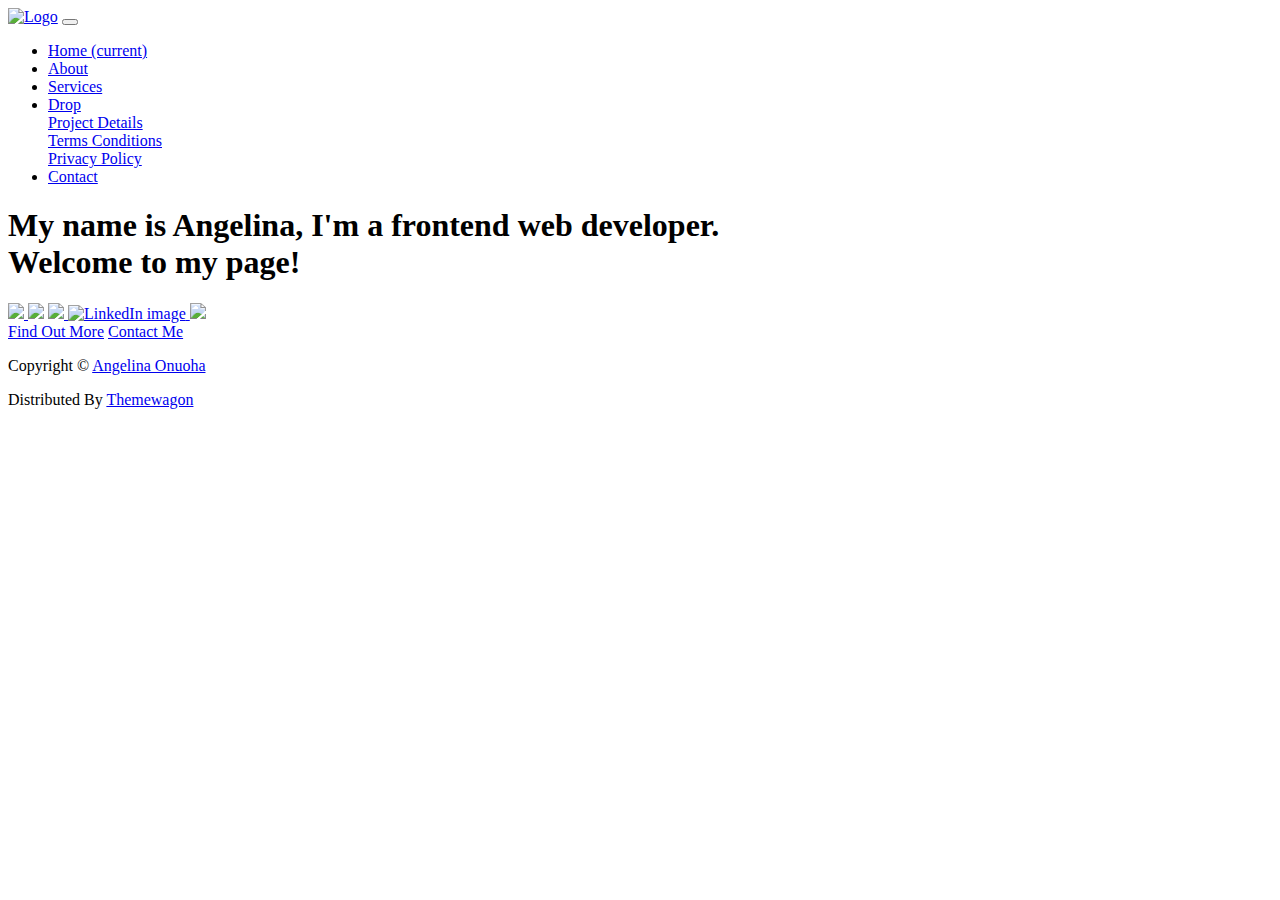
==== index.html @ 5fd65628 "codes" ====
<!DOCTYPE html>
<html lang="en">
<head>
    <meta charset="utf-8">
    <meta name="viewport" content="width=device-width, initial-scale=1, shrink-to-fit=no">
    
    <!-- SEO Meta Tags -->
    <meta name="description" content="Your description">
    <meta name="author" content="Angelina Onuoha">

    <!-- OG Meta Tags to improve the way the post looks when you share the page on Facebook, Twitter, LinkedIn -->
	<meta property="og:site_name" content="" /> <!-- website name -->
	<meta property="og:site" content="" /> <!-- website link -->
	<meta property="og:title" content=""/> <!-- title shown in the actual shared post -->
	<meta property="og:description" content="" /> <!-- description shown in the actual shared post -->
	<meta property="og:image" content="" /> <!-- image link, make sure it's jpg -->
	<meta property="og:url" content="" /> <!-- where do you want your post to link to -->
	<meta name="twitter:card" content="summary_large_image"> <!-- to have large image post format in Twitter -->

    <!-- Webpage Title -->
    <title>Angelina Webpage Title</title>
    
    <!-- Styles -->
    <link rel="preconnect" href="https://fonts.gstatic.com">
    <link href="https://fonts.googleapis.com/css2?family=Open+Sans:ital,wght@0,400;0,600;0,700;1,400&family=Poppins:wght@600&display=swap" rel="stylesheet">
    <link href="css/bootstrap.css" rel="stylesheet">
    <link href="css/fontawesome-all.css" rel="stylesheet">
	<link href="css/styles.css" rel="stylesheet">
	
	<!-- Favicon  -->
    <link rel="icon" href="images/Logo of A.svg">
</head>
<body data-spy="scroll" data-target=".fixed-top">
    
    <!-- Navigation -->
    <nav class="navbar navbar-expand-lg fixed-top navbar-dark">
        <div class="container">
            
            <!-- Image Logo -->
            <a class="navbar-brand logo-image" href="index.html"><img src="./images/Logo of A.svg" alt="Logo"></a>  

            <!-- Text Logo - Use this if you don't have a graphic logo -->
            <!-- <a class="navbar-brand logo-text page-scroll" href="index.html">Angel</a> -->

            <button class="navbar-toggler p-0 border-0" type="button" data-toggle="offcanvas">
                <span class="navbar-toggler-icon"></span>
            </button>

            <div class="navbar-collapse offcanvas-collapse" id="navbarsExampleDefault">
                <ul class="navbar-nav ml-auto">
                    <li class="nav-item">
                        <a class="nav-link page-scroll" href="index.html">Home <span class="sr-only">(current)</span></a>
                    </li>
                    <li class="nav-item"> 
                        <a class="nav-link page-scroll" href="about.html">About</a>
                    </li>
                    <li class="nav-item">
                        <a class="nav-link page-scroll" href="services.html">Services</a>
                    </li>
                    <li class="nav-item dropdown">
                        <a class="nav-link dropdown-toggle" href="#" id="dropdown01" data-toggle="dropdown" aria-haspopup="true" aria-expanded="false">Drop</a>
                        <div class="dropdown-menu" aria-labelledby="dropdown01">
                            <a class="dropdown-item page-scroll" href="project.html">Project Details</a>
                            <div class="dropdown-divider"></div>
                            <a class="dropdown-item page-scroll" href="terms.html">Terms Conditions</a>
                            <div class="dropdown-divider"></div>
                            <a class="dropdown-item page-scroll" href="privacy.html">Privacy Policy</a>
                        </div>
                    </li>
                    <li class="nav-item">
                        <a class="nav-link page-scroll" href="#contact">Contact</a>
                    </li>
                </ul>
               </div> <!-- end of navbar-collapse -->
        </div> <!-- end of container -->
    </nav> <!-- end of navbar -->
    <!-- end of navigation -->


    <!-- Header -->
    <header id="header" class="header">
        <div class="container">
            <div class="row">
                <div class="col-lg-6">
                    <div class="text-container">
                        <h1 class="h1-large intro">My name is Angelina, I'm a frontend web developer.</br> Welcome to my page!</h1>
                        <div class="iconHouse" >
                    <span class="nav-item social-icons">
                        <span class="fa-stack">
                            <a href="https://www.facebook.com/angelina.onuoha" target="_blank">
                            <img src="./images/icons8-facebook.svg" class="icons"/>    
                            </a>
                        </span>
                        <span class="nav-item social-icons">
                        <span class="fa-stack">
                            <a href="https://www.instagram.com/angelina_chima_onuoha" target="_blank">
                                <img src="./images/instagram.svg" class="icons"/></a>
                                </span>
                    </span>
                
                    <span class="nav-item social-icons">
                        
                                <span class="fa-stack">
                                    <a href="https://www.twitter.com/@AngelinaOnuoha" target="_blank">
                                       <img src="./images/icons8-twitter.svg" class="icons">
                                    </a>
                                </span>
                                </span>

                                <span class="nav-item social-icons">

                                    <span class="fa-stack">
                                        <a href="https://www.linkedin.com/in/angelina-onuoha/angelina-844268209" target="_blank">
                                            <img src="./images/linkedin-svg.svg" alt="LinkedIn image">
                                        </a>

                                    </span>
                                </span>
                                 

                                
                    <span class="nav-item social-icons">
                        <span class="fa-stack">
                            <a href="https://wa.me/message/NJGDSB5URQJ7C1" target="_blank">
                                <img src="./images/whatsapp.svg" class="icons"/></a>
                                </span>
                                </span>
                   </div>
                   
                   <a class="btn-solid-lg page-scroll" href="about.html">Find Out More</a>
                   <a class="btn-outline-lg page-scroll" href="contact.html"><i class="fas fa-user"></i>Contact Me</a>
             
                    </div> <!-- end of text-container -->
                </div> <!-- end of col -->
            </div> <!-- end of row -->
        </div> <!-- end of container -->
    </header> <!-- end of header -->
    <!-- end of header -->



    <!-- Copyright -->
    <div class="copyright bg-gray">
        <div class="container">
            <div class="row">
                <div class="col-lg-12"> 
                    <p class="p-small">Copyright © <a class="no-line" href="#your-link">Angelina Onuoha</a></p>
                </div> <!-- end of col -->
            </div> <!-- enf of row -->
        </div> <!-- end of container -->

        <div class="container">
            <div class="row">
                <div class="col-lg-12">
                    <p class="p-small">Distributed By <a class="no-line" href="https://themewagon.com/">Themewagon</a></p>
                </div> <!-- end of col -->
            </div> <!-- enf of row -->
        </div> <!-- end of container -->
        
    </div> <!-- end of copyright --> 
    <!-- end of copyright -->
    
    	
    <!-- Footer -->
    <div class="footer bg-gray">
        <div class="container">
            <div class="row">
                <div class="col-lg-12">
                </div> <!-- end of col -->
            </div> <!-- end of row -->
        </div> <!-- end of container -->
    </div> <!-- end of footer -->  
    <!-- end of footer -->

    <!-- Scripts -->
    <script src="js/jquery.min.js"></script> <!-- jQuery for Bootstrap's JavaScript plugins -->
    <script src="js/bootstrap.min.js"></script> <!-- Bootstrap framework -->
    <script src="js/jquery.easing.min.js"></script> <!-- jQuery Easing for smooth scrolling between anchors -->
    <script src="js/scripts.js"></script> <!-- Custom scripts -->
</body>
</html>
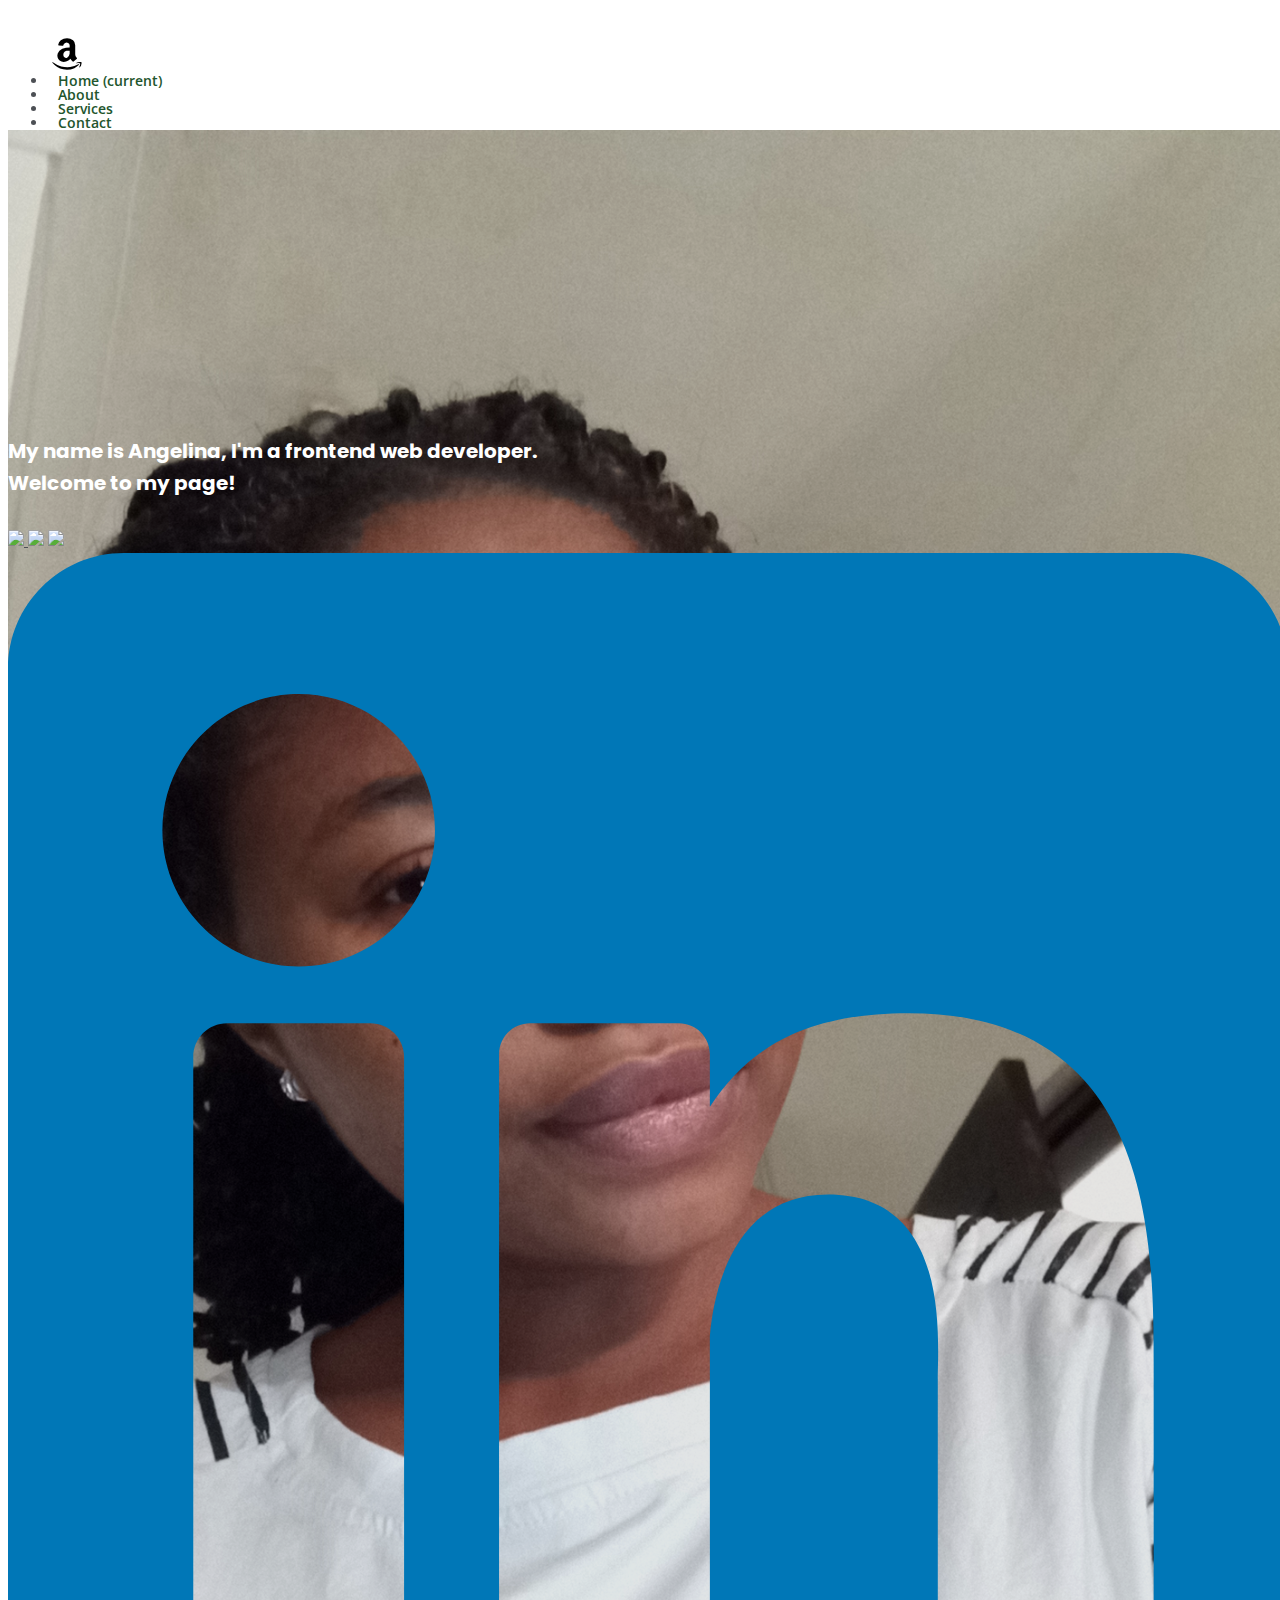
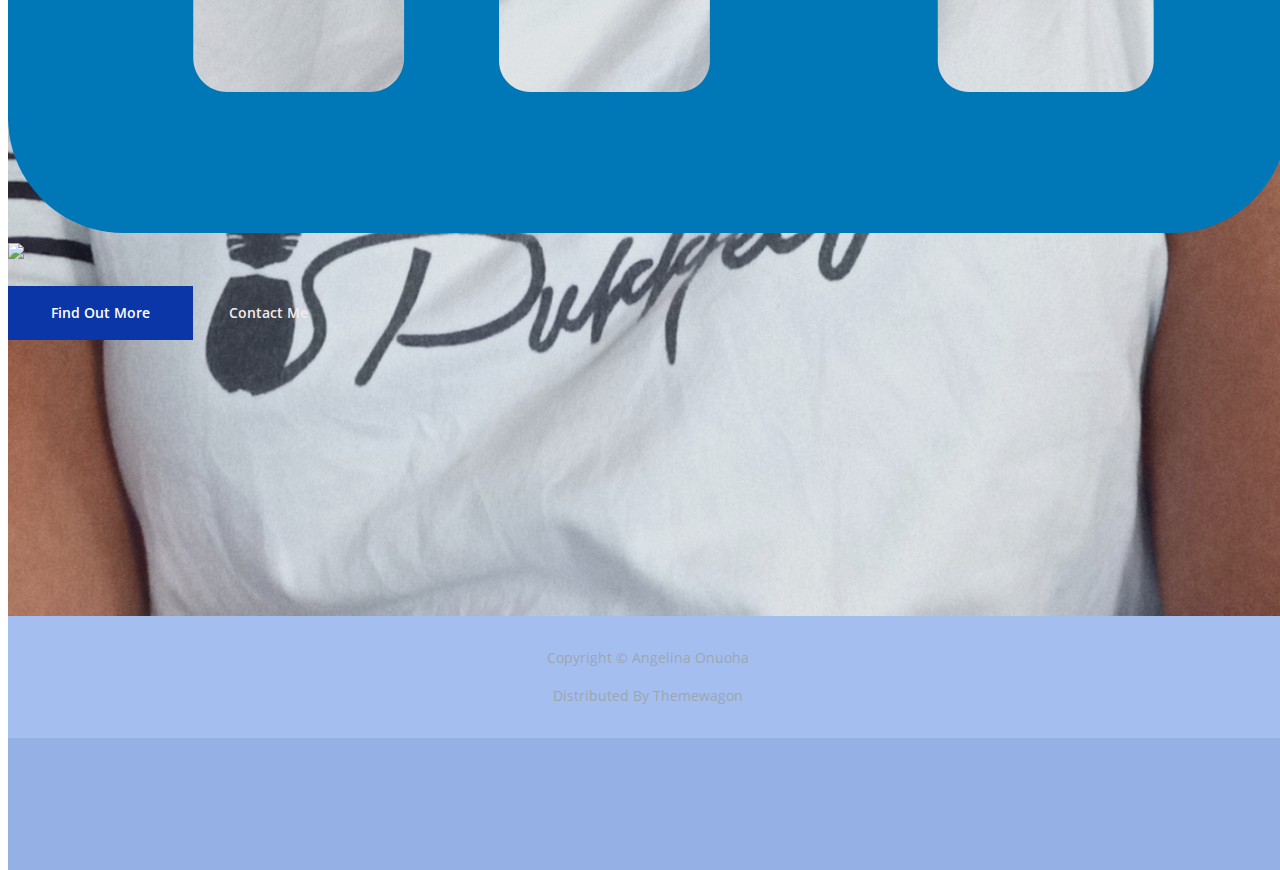
==== commit e0189b52: "updates" ====
--- a/index.html
+++ b/index.html
@@ -57,18 +57,9 @@
                     <li class="nav-item">
                         <a class="nav-link page-scroll" href="services.html">Services</a>
                     </li>
-                    <li class="nav-item dropdown">
-                        <a class="nav-link dropdown-toggle" href="#" id="dropdown01" data-toggle="dropdown" aria-haspopup="true" aria-expanded="false">Drop</a>
-                        <div class="dropdown-menu" aria-labelledby="dropdown01">
-                            <a class="dropdown-item page-scroll" href="project.html">Project Details</a>
-                            <div class="dropdown-divider"></div>
-                            <a class="dropdown-item page-scroll" href="terms.html">Terms Conditions</a>
-                            <div class="dropdown-divider"></div>
-                            <a class="dropdown-item page-scroll" href="privacy.html">Privacy Policy</a>
-                        </div>
-                    </li>
+                    
                     <li class="nav-item">
-                        <a class="nav-link page-scroll" href="#contact">Contact</a>
+                        <a class="nav-link page-scroll" href="contact.html">Contact</a>
                     </li>
                 </ul>
                </div> <!-- end of navbar-collapse -->
@@ -144,7 +135,7 @@
         <div class="container">
             <div class="row">
                 <div class="col-lg-12"> 
-                    <p class="p-small">Copyright © <a class="no-line" href="#your-link">Angelina Onuoha</a></p>
+                    <p class="p-small">Copyright © <a class="no-line" href="https://github.com/AngelinaChima?tab=repositories" target="_blank">Angelina Onuoha</a></p>
                 </div> <!-- end of col -->
             </div> <!-- enf of row -->
         </div> <!-- end of container -->
--- a/css/styles.css
+++ b/css/styles.css
@@ -0,0 +1,1264 @@
+/* Description: Master CSS file */
+
+/*****************************************
+Table Of Contents:
+- General Styles
+- Navigation
+- Header
+- About
+- Services
+- Details
+- Projects
+- Works
+- Testimonials
+- Questions
+- Contact
+- Footer 
+- Copyright
+- Back To Top Button
+- Extra Pages
+- Media Queries
+******************************************/
+
+/*****************************************
+Colors:
+- Backgrounds, navbar - black #24262a
+- Backgrounds - light gray #f7f9fb
+- Buttons, icons - blue #0b36a8
+- Headings text - black #24262a
+- Body text - dark gray #4d5055
+******************************************/
+
+/**************************/
+/*     General Styles     */
+/**************************/
+body,
+html {
+  width: 100%;
+  height: 100%;
+}
+
+body,
+p {
+  color: #4d5055;
+  font: 400 1rem/1.625rem "Open Sans", sans-serif;
+}
+
+h1 {
+  color: #24262a;
+  font-weight: 700;
+  font-size: 1.2rem;
+  line-height: 3.25rem;
+  font-family: "Poppins";
+}
+.intro {
+  font-size: 20px;
+}
+h2 {
+  color: #24262a;
+  font-weight: 700;
+  font-size: 2rem;
+  line-height: 2.5rem;
+  font-family: "Poppins";
+}
+
+h3 {
+  color: #24262a;
+  font-weight: 700;
+  font-size: 1.75rem;
+  line-height: 2.25rem;
+  font-family: "Poppins";
+}
+
+h4 {
+  color: #24262a;
+  font-weight: 700;
+  font-size: 1.5rem;
+  line-height: 2rem;
+  font-family: "Poppins";
+}
+
+h5 {
+  color: #24262a;
+  font-weight: 700;
+  font-size: 1.25rem;
+  line-height: 1.625rem;
+  font-family: "Poppins";
+}
+
+h6 {
+  color: #24262a;
+  font-weight: 700;
+  font-size: 1rem;
+  line-height: 1.375rem;
+  font-family: "Poppins";
+}
+
+.p-large {
+  font-size: 14px;
+  line-height: 1.75rem;
+}
+
+.p-small {
+  font-size: 0.875rem;
+  line-height: 1.5rem;
+}
+
+.testimonial-text {
+  font-style: italic;
+}
+
+.testimonial-author {
+  font-weight: 700;
+  font-size: 1rem;
+  line-height: 1.5rem;
+}
+
+.li-space-lg li {
+  margin-bottom: 0.5rem;
+}
+
+a {
+  color: #4d5055;
+  text-decoration: underline;
+}
+
+a:hover {
+  color: #b8d08f;
+  text-decoration: underline;
+}
+
+.no-line {
+  text-decoration: none;
+}
+
+.no-line:hover {
+  text-decoration: none;
+}
+
+.blue {
+  color: #2259ec;
+}
+
+.bg-gray {
+  background-color: #f7f9fb;
+}
+
+.section-divider {
+  display: block;
+  height: 1px;
+  margin: 0;
+  border: none;
+  background-color: #d3dae2;
+}
+
+.btn-solid-reg {
+  display: inline-block;
+  padding: 1.375rem 2.25rem 1.375rem 2.25rem;
+  border: 1px solid #0b36a8;
+  background-color: #0b36a8;
+  color: #ffffff;
+  font-weight: 600;
+  font-size: 0.875rem;
+  line-height: 0;
+  text-decoration: none;
+  transition: all 0.2s;
+}
+
+.btn-solid-reg:hover {
+  background-color: transparent;
+  color: #0b36a8; /* needs to stay here because of the color property of a tag */
+  text-decoration: none;
+}
+
+.btn-solid-lg {
+  display: inline-block;
+  padding: 1.625rem 2.625rem 1.625rem 2.625rem;
+  border: 1px solid #0b36a8;
+  background-color: #0b36a8;
+  color: #ffffff;
+  font-weight: 600;
+  font-size: 0.875rem;
+  line-height: 0;
+  text-decoration: none;
+  transition: all 0.2s;
+}
+
+.btn-solid-lg:hover {
+  background-color: transparent;
+  color: #0b36a8; /* needs to stay here because of the color property of a tag */
+  text-decoration: none;
+}
+
+.btn-outline-reg {
+  display: inline-block;
+  padding: 1.375rem 2.25rem 1.375rem 2.25rem;
+  border: 1px solid #24262a;
+  background-color: transparent;
+  color: #24262a;
+  font-weight: 600;
+  font-size: 0.875rem;
+  line-height: 0;
+  text-decoration: none;
+  transition: all 0.2s;
+}
+
+.btn-outline-reg:hover {
+  background-color: #c0ceeb;
+  color: #ffffff;
+  text-decoration: none;
+}
+
+.btn-outline-lg {
+  display: inline-block;
+  padding: 1.625rem 2.625rem 1.625rem 2.625rem;
+  border: 1px solid #75a0f0;
+  background-color: transparent;
+  color: #c0d3f7;
+  font-weight: 600;
+  font-size: 0.875rem;
+  line-height: 0;
+  text-decoration: none;
+  transition: all 0.2s;
+}
+
+.btn-outline-lg:hover {
+  background-color: #91afec;
+  color: #ffffff;
+  text-decoration: none;
+}
+
+.btn-outline-sm {
+  display: inline-block;
+  padding: 1rem 1.5rem 1rem 1.5rem;
+  border: 1px solid #24262a;
+  background-color: transparent;
+  color: #24262a;
+  font-weight: 600;
+  font-size: 0.875rem;
+  line-height: 0;
+  text-decoration: none;
+  transition: all 0.2s;
+}
+
+.btn-outline-sm:hover {
+  background-color: #a2bcf0;
+  color: #ffffff;
+  text-decoration: none;
+}
+
+.form-group {
+  position: relative;
+  margin-bottom: 1.25rem;
+}
+
+.label-control {
+  position: absolute;
+  top: 0.875rem;
+  left: 1.5rem;
+  color: #7d838a;
+  opacity: 1;
+  font-size: 0.875rem;
+  line-height: 1.375rem;
+  cursor: text;
+  transition: all 0.2s ease;
+}
+
+.form-control-input:focus + .label-control,
+.form-control-input.notEmpty + .label-control,
+.form-control-textarea:focus + .label-control,
+.form-control-textarea.notEmpty + .label-control {
+  top: 0.125rem;
+  color: #4d5055;
+  opacity: 1;
+  font-size: 0.75rem;
+  font-weight: 700;
+}
+
+.form-control-input,
+.form-control-select {
+  display: block; /* needed for proper display of the label in Firefox, IE, Edge */
+  width: 100%;
+  padding-top: 1.125rem;
+  padding-bottom: 0.125rem;
+  padding-left: 1.5rem;
+  border: 1px solid #cbcbd1;
+  background-color: #ffffff;
+  color: #4d5055;
+  font-size: 0.875rem;
+  line-height: 1.875rem;
+  transition: all 0.2s;
+  -webkit-appearance: none; /* removes inner shadow on form inputs on ios safari */
+}
+
+.form-control-select {
+  padding-top: 0.5rem;
+  padding-bottom: 0.5rem;
+  height: 3.25rem;
+  color: #7d838a;
+}
+
+select {
+  /* you should keep these first rules in place to maintain cross-browser behavior */
+  -webkit-appearance: none;
+  -moz-appearance: none;
+  -ms-appearance: none;
+  -o-appearance: none;
+  appearance: none;
+  background-image: url("../images/down-arrow.png");
+  background-position: 96% 50%;
+  background-repeat: no-repeat;
+  outline: none;
+}
+
+.form-control-textarea {
+  display: block; /* used to eliminate a bottom gap difference between Chrome and IE/FF */
+  width: 100%;
+  height: 14rem; /* used instead of html rows to normalize height between Chrome and IE/FF */
+  padding-top: 1.5rem;
+  padding-left: 1.3125rem;
+  border: 1px solid #cbcbd1;
+  background-color: #ffffff;
+  color: #4d5055;
+  font-size: 0.875rem;
+  line-height: 1.5rem;
+  transition: all 0.2s;
+}
+
+.form-control-input:focus,
+.form-control-select:focus,
+.form-control-textarea:focus {
+  border: 1px solid #a1a1a1;
+  outline: none; /* Removes blue border on focus */
+}
+
+.form-control-input:hover,
+.form-control-select:hover,
+.form-control-textarea:hover {
+  border: 1px solid #a1a1a1;
+}
+
+.checkbox {
+  font-size: 0.75rem;
+  line-height: 1.25rem;
+}
+
+input[type="checkbox"] {
+  vertical-align: -10%;
+  margin-right: 0.5rem;
+}
+
+.form-control-submit-button {
+  display: inline-block;
+  width: 100%;
+  height: 3.25rem;
+  border: 1px solid #0b36a8;
+  border-radius: 32px;
+  background-color: #0b36a8;
+  color: #ffffff;
+  font-weight: 600;
+  font-size: 0.875rem;
+  line-height: 0;
+  cursor: pointer;
+  transition: all 0.2s;
+}
+
+.form-control-submit-button:hover {
+  border: 1px solid #24262a;
+  background-color: transparent;
+  color: #24262a;
+}
+
+/**********************/
+/*     Navigation     */
+/**********************/
+.navbar {
+  background-color: #a3b1cd;
+  font-weight: 600;
+  font-size: 0.875rem;
+  line-height: 0.875rem;
+  box-shadow: 0 1px 6px 0 rgba(0, 0, 0, 0.025);
+}
+
+.navbar .navbar-brand {
+  padding-top: 0.125rem;
+  padding-bottom: 0.125rem;
+}
+
+.navbar .logo-image img {
+  width: 118px;
+  height: 36px;
+}
+
+.navbar .logo-text {
+  color: #ffffff;
+  font-weight: 700;
+  font-size: 1.875rem;
+  line-height: 1rem;
+  text-decoration: none;
+}
+
+.offcanvas-collapse {
+  position: fixed;
+  top: 3.25rem; /* adjusts the height between the top of the page and the offcanvas menu */
+  bottom: 0;
+  left: 100%;
+  width: 100%;
+  padding-right: 1rem;
+  padding-left: 1rem;
+  overflow-y: auto;
+  visibility: hidden;
+  background-color: #97b1e6;
+  transition: visibility 0.3s ease-in-out, -webkit-transform 0.3s ease-in-out;
+  transition: transform 0.3s ease-in-out, visibility 0.3s ease-in-out;
+  transition: transform 0.3s ease-in-out, visibility 0.3s ease-in-out,
+    -webkit-transform 0.3s ease-in-out;
+}
+
+.offcanvas-collapse.open {
+  visibility: visible;
+  -webkit-transform: translateX(-100%);
+  transform: translateX(-100%);
+}
+
+.navbar .navbar-nav {
+  margin-top: 0.75rem;
+  margin-bottom: 0.5rem;
+}
+
+.navbar .nav-item .nav-link {
+  padding-top: 0.625rem;
+  padding-bottom: 0.625rem;
+  color: #22552d;
+  text-decoration: none;
+  transition: all 0.2s ease;
+}
+
+.navbar .nav-item.dropdown.show .nav-link,
+.navbar .nav-item .nav-link:hover,
+.navbar .nav-item .nav-link.active {
+  color: #060d44;
+}
+
+/* Dropdown Menu */
+.navbar .dropdown .dropdown-menu {
+  animation: fadeDropdown 0.2s; /* required for the fade animation */
+}
+
+@keyframes fadeDropdown {
+  0% {
+    opacity: 0;
+  }
+
+  100% {
+    opacity: 1;
+  }
+}
+
+.navbar .dropdown-menu {
+  margin-top: 0.5rem;
+  margin-bottom: 0.5rem;
+  border: none;
+  background-color: #aac1ed;
+}
+
+.navbar .dropdown-item {
+  padding-top: 0.5rem;
+  padding-bottom: 0.5rem;
+  color: #ffffff;
+  font-weight: 600;
+  font-size: 0.875rem;
+  line-height: 0.875rem;
+  text-decoration: none;
+}
+
+.navbar .dropdown-item:hover {
+  background-color: #0eb5e8;
+  color: #474d81;
+}
+
+.navbar .dropdown-divider {
+  width: 100%;
+  height: 1px;
+  margin: 0.5rem auto 0.5rem auto;
+  border: none;
+  background-color: #e172e3;
+}
+/* end of dropdown menu */
+
+.navbar .fa-stack {
+  width: 2em;
+  margin-right: 0.25rem;
+  font-size: 0.75rem;
+}
+
+.navbar .fa-stack-2x {
+  color: #0b36a8;
+  transition: all 0.2s ease;
+}
+
+.navbar .fa-stack-1x {
+  color: #ffffff;
+  transition: all 0.2s ease;
+}
+
+.navbar .fa-stack:hover .fa-stack-2x {
+  color: #ffffff;
+}
+
+.navbar .fa-stack:hover .fa-stack-1x {
+  color: #0b36a8;
+}
+
+.navbar .navbar-toggler {
+  padding: 0;
+  border: none;
+  font-size: 1.25rem;
+}
+
+/******************/
+/*     Header     */
+/******************/
+.header {
+  padding-top: 7rem;
+  padding-bottom: 5.5rem;
+  background: linear-gradient(rgba(0, 0, 0, 0.1), rgba(0, 0, 0, 0.1)),
+    url("../images/icon.jpg") center center no-repeat;
+  background-size: cover;
+  text-align: center;
+}
+
+.header .h1-large {
+  margin-bottom: 1.75rem;
+  color: #ffffff;
+}
+
+.header .btn-solid-lg:hover {
+  border: 1px solid #ffffff;
+  color: #ffffff;
+}
+
+.header .btn-outline-lg {
+  padding: 1.625rem 1.625rem 1.625rem 1.625rem;
+  border: none;
+  color: #f5ebeb;
+}
+
+.header .btn-outline-lg:hover {
+  background: transparent;
+  color: #9cfdd9;
+  text-decoration: none;
+}
+
+.header .btn-outline-lg .fas {
+  margin-right: 0.375rem;
+}
+
+/*****************/
+/*     About     */
+/*****************/
+.basic-1 {
+  padding-top: 7.75rem;
+  padding-bottom: 5.25rem;
+}
+
+.basic-1 .text-container {
+  margin-bottom: 3rem;
+}
+
+.basic-1 .time {
+  margin-bottom: 0.5rem;
+  color: #0b36a8;
+  font-weight: 500;
+  font-size: 0.875rem;
+  line-height: 1.5rem;
+  font-family: "Poppins";
+}
+
+.basic-1 h6 {
+  margin-bottom: 0.125rem;
+}
+
+/********************/
+/*     Services     */
+/********************/
+.basic-2 {
+  padding-top: 7.75rem;
+  padding-bottom: 5.25rem;
+}
+
+.basic-2 .h2-heading {
+  margin-bottom: 0.75rem;
+  text-align: center;
+}
+
+.basic-2 .p-heading {
+  margin-bottom: 4rem;
+  text-align: center;
+}
+
+.basic-2 .text-box {
+  margin-bottom: 3rem;
+  padding: 3.5rem 1rem 2.125rem 1rem;
+  border: 1px solid #cfd7de;
+}
+
+.basic-2 .fas,
+.basic-2 .far {
+  margin-bottom: 1.75rem;
+  color: #0b36a8;
+  font-size: 3.5rem;
+}
+
+.basic-2 h4 {
+  letter-spacing: 1px;
+}
+
+/*******************/
+/*     Details     */
+/*******************/
+.split .area-1 {
+  height: 430px;
+  background: linear-gradient(
+      to bottom right,
+      rgba(25, 26, 29, 0.5),
+      rgba(25, 26, 29, 0.5)
+    ),
+    url("../images/background\ A.jpg") center center no-repeat;
+  background-size: cover;
+}
+
+.split .area-2 {
+  padding-top: 7.75rem;
+  padding-bottom: 7.75rem;
+}
+
+.split p {
+  margin-bottom: 2.25rem;
+}
+
+.split .icons-container {
+  margin-top: 3rem;
+}
+
+.split .icons-container img {
+  width: 50px;
+  margin-right: 0.625rem;
+  margin-bottom: 0.75rem;
+}
+
+/********************/
+/*     Projects     */
+/********************/
+.basic-3 {
+  padding-top: 7.75rem;
+  padding-bottom: 1rem;
+}
+
+.basic-3 .h2-heading {
+  margin-bottom: 0.75rem;
+  text-align: center;
+}
+
+.basic-3 .p-heading {
+  margin-bottom: 4rem;
+  text-align: center;
+}
+
+.basic-3 .text-container {
+  margin-bottom: 4rem;
+}
+
+.basic-3 .image-container {
+  margin-bottom: 1rem;
+}
+
+/* Hover Animation */
+.basic-3 .image-container {
+  overflow: hidden;
+  margin-right: auto;
+  margin-left: auto;
+}
+
+.basic-3 .image-container img {
+  margin: 0;
+  transition: all 0.2s;
+}
+
+.basic-3 .image-container:hover img {
+  -moz-transform: scale(1.1);
+  -webkit-transform: scale(1.1);
+  transform: scale(1.1);
+}
+/* end of hover animation */
+
+/*****************/
+/*     Works     */
+/*****************/
+.basic-4 {
+  padding-bottom: 1rem;
+}
+
+.basic-4 .text-container {
+  margin-bottom: 4rem;
+}
+
+.basic-4 .image-container {
+  margin-bottom: 1rem;
+}
+
+/* Hover Animation */
+.basic-4 .image-container {
+  overflow: hidden;
+  margin-right: auto;
+  margin-left: auto;
+}
+
+.basic-4 .image-container img {
+  margin: 0;
+  transition: all 0.2s;
+}
+
+.basic-4 .image-container:hover img {
+  -moz-transform: scale(1.15);
+  -webkit-transform: scale(1.15);
+  transform: scale(1.15);
+}
+/* end of hover animation */
+
+/************************/
+/*     Testimonials     */
+/************************/
+.cards-1 {
+  padding-top: 3rem;
+  padding-bottom: 3.875rem;
+}
+
+.cards-1 .h2-heading {
+  margin-bottom: 3rem;
+  text-align: center;
+}
+
+.cards-1 .card {
+  margin-bottom: 4rem;
+  border: none;
+}
+
+.cards-1 .card-body {
+  padding: 0;
+  text-align: center;
+}
+
+.cards-1 .testimonial-text {
+  margin-bottom: 1.625rem;
+}
+
+.cards-1 img {
+  display: inline-block;
+  width: 60px;
+  margin-bottom: 0.875rem;
+  border-radius: 50%;
+}
+
+.cards-1 .text {
+  margin-top: 0.375rem;
+}
+
+.cards-1 .testimonial-author {
+  color: #24262a;
+}
+
+.cards-1 .testimonial-author,
+.cards-1 .occupation {
+  font-size: 0.875rem;
+  line-height: 1.375rem;
+}
+
+/*********************/
+/*     Questions     */
+/*********************/
+.accordion-1 {
+  padding-top: 7.75rem;
+  padding-bottom: 6.75rem;
+}
+
+.accordion-1 .h2-heading {
+  margin-bottom: 2.5rem;
+  text-align: center;
+}
+
+.accordion-1 .card {
+  margin-bottom: 1.75rem;
+  border: none;
+}
+
+.accordion-1 .card-header {
+  padding: 0;
+  border: none;
+  background-color: transparent;
+}
+
+.accordion-1 .card button {
+  padding: 0;
+  color: #24262a;
+  font-weight: 600;
+  font-size: 1.125rem;
+  line-height: 1.75rem;
+  font-family: "Poppins";
+}
+
+.accordion-1 .card button:hover {
+  text-decoration: none;
+}
+
+.accordion-1 .card button:before {
+  float: left;
+  margin-right: 0.625rem;
+  font-family: "Font Awesome 5 Free";
+  font-weight: 900;
+  content: "\f078";
+  transition: all 0.2s;
+}
+
+.accordion-1 .card button.collapsed:before {
+  -webkit-transform: rotate(180deg);
+  -moz-transform: rotate(180deg);
+  transform: rotate(180deg);
+}
+
+.accordion-1 .card-body {
+  padding: 0.75rem 1.5rem 0.5rem 1.5rem;
+}
+
+/*******************/
+/*     Contact     */
+/*******************/
+.form-1 {
+  padding-top: 7.75rem;
+  padding-bottom: 7rem;
+  text-align: center;
+}
+
+.form-1 .h2-heading {
+  margin-bottom: 0.75rem;
+  text-align: center;
+}
+
+.form-1 .p-heading {
+  margin-bottom: 4rem;
+}
+
+/******************/
+/*     Footer     */
+/******************/
+.footer {
+  padding-top: 6.25rem;
+  padding-bottom: 2rem;
+  background-color: #95b0e5;
+  text-align: center;
+}
+
+.footer a {
+  text-decoration: none;
+}
+
+.footer .fa-stack {
+  width: 2em;
+  margin-bottom: 1.25rem;
+  margin-right: 0.375rem;
+  font-size: 1.5rem;
+}
+
+.footer .fa-stack .fa-stack-1x {
+  color: #ffffff;
+  transition: all 0.2s ease;
+}
+
+.footer .fa-stack .fa-stack-2x {
+  color: #0b36a8;
+  transition: all 0.2s ease;
+}
+
+.footer .fa-stack:hover .fa-stack-1x {
+  color: #0b36a8;
+}
+
+.footer .fa-stack:hover .fa-stack-2x {
+  color: #ffffff;
+}
+
+/*********************/
+/*     Copyright     */
+/*********************/
+.copyright {
+  padding-top: 1rem;
+  padding-bottom: 1rem;
+  background-color: #a4bef0;
+  text-align: center;
+}
+
+.copyright .p-small {
+  color: #9da6ac;
+  text-align: center;
+}
+
+.copyright a {
+  color: #9da6ac;
+}
+
+/******************************/
+/*     Back To Top Button     */
+/******************************/
+a.back-to-top {
+  position: fixed;
+  z-index: 999;
+  right: 12px;
+  bottom: 12px;
+  display: none;
+  width: 42px;
+  height: 42px;
+  border-radius: 30px;
+  background: #a7b5ca url("../images/up-arrow.png") no-repeat center 47%;
+  background-size: 18px 18px;
+  text-indent: -9999px;
+}
+
+a:hover.back-to-top {
+  background-color: #0b36a8;
+}
+
+/***********************/
+/*     Extra Pages     */
+/***********************/
+.ex-header {
+  padding-top: 8.5rem;
+  padding-bottom: 4rem;
+  background-color: #a7b8db;
+}
+
+.ex-header h1 {
+  color: #ffffff;
+}
+
+.ex-basic-1 .list-unstyled .fas {
+  font-size: 0.375rem;
+  line-height: 1.625rem;
+}
+
+.ex-basic-1 .list-unstyled .media-body {
+  margin-left: 0.5rem;
+}
+
+.ex-basic-1 .text-box {
+  padding: 1.25rem 1.25rem 0.5rem 1.25rem;
+  background-color: #f7f9fb;
+}
+
+.ex-cards-1 .card {
+  border: none;
+  background-color: transparent;
+}
+
+.ex-cards-1 .card .fa-stack {
+  width: 2em;
+  font-size: 1.125rem;
+}
+
+.ex-cards-1 .card .fa-stack-2x {
+  color: #0b36a8;
+}
+
+.ex-cards-1 .card .fa-stack-1x {
+  color: #ffffff;
+  font-weight: 700;
+  line-height: 2.125rem;
+}
+
+.ex-cards-1 .card .list-unstyled .media-body {
+  margin-left: 0.75rem;
+}
+
+.ex-cards-1 .card .list-unstyled .media-body h5 {
+  margin-top: 0.125rem;
+  margin-bottom: 0.375rem;
+}
+
+/*************************/
+/*     Media Queries     */
+/*************************/
+/* Min-width 768px */
+@media (min-width: 768px) {
+  /* Header */
+  .header {
+    padding-top: 11rem;
+    padding-bottom: 9rem;
+  }
+  /* end of header */
+
+  /* Services */
+  .basic-2 .text-box {
+    padding-right: 2.125rem;
+    padding-left: 2.125rem;
+  }
+  /* end of services */
+
+  /* Extra Pages */
+  .ex-basic-1 .text-box {
+    padding: 1.75rem 2rem 0.875rem 2rem;
+  }
+  /* end of extra pages */
+}
+/* end of min-width 768px */
+
+/* Min-width 992px */
+.iconHouse {
+  margin-bottom: 20px;
+}
+.icons {
+  background: inherit;
+  color: #2259ec;
+}
+.icons:hover {
+  font-size: 1.5rem;
+}
+@media (min-width: 992px) {
+  /* General Styles */
+  .h2-heading {
+    width: 35.25rem;
+    margin-right: auto;
+    margin-left: auto;
+  }
+
+  .p-heading {
+    width: 46rem;
+    margin-right: auto;
+    margin-left: auto;
+  }
+  /* end of general styles */
+
+  /* Navigation */
+  .navbar {
+    padding-top: 1.75rem;
+    background-color: transparent;
+    box-shadow: none;
+    transition: all 0.2s;
+  }
+
+  .navbar.top-nav-collapse {
+    padding-top: 0.5rem;
+    padding-top: 0.5rem;
+    background-color: #a1bbee;
+    box-shadow: 0 3px 6px 0 rgba(0, 0, 0, 0.025);
+  }
+
+  .offcanvas-collapse {
+    position: static;
+    top: auto;
+    bottom: auto;
+    left: auto;
+    width: auto;
+    padding-right: 0;
+    padding-left: 0;
+    background-color: transparent;
+    overflow-y: visible;
+    visibility: visible;
+  }
+
+  .offcanvas-collapse.open {
+    -webkit-transform: none;
+    transform: none;
+  }
+
+  .navbar .navbar-nav {
+    margin-top: 0;
+    margin-bottom: 0;
+  }
+
+  .navbar .nav-item .nav-link {
+    padding-right: 0.625rem;
+    padding-left: 0.625rem;
+  }
+
+  .navbar .dropdown-menu {
+    margin-top: 0.25rem;
+    box-shadow: 0 3px 3px 1px rgba(0, 0, 0, 0.08);
+  }
+
+  .navbar .dropdown-divider {
+    width: 90%;
+  }
+
+  .navbar .social-icons {
+    margin-left: 0.5rem;
+  }
+
+  .navbar .fa-stack {
+    margin-right: 0;
+    margin-left: 0.25rem;
+  }
+  /* end of navigation */
+
+  /* Header */
+  .header {
+    padding-top: 15rem;
+    padding-bottom: 14rem;
+    text-align: left;
+  }
+  /* end of header */
+
+  /* Details */
+  .split {
+    height: 760px;
+  }
+
+  .split .area-1 {
+    height: 100%;
+    width: 50%;
+    display: inline-block;
+  }
+
+  .split .area-2 {
+    height: 100%;
+    width: 50%;
+    display: inline-block;
+    vertical-align: top;
+  }
+
+  .split .text-container {
+    width: 400px;
+    margin-left: 3rem;
+  }
+  /* end of details */
+
+  /* Testimonials */
+  .cards-1 .card {
+    display: inline-block;
+    width: 290px;
+    vertical-align: top;
+  }
+
+  .cards-1 .card:nth-of-type(3n + 2) {
+    margin-right: 1.5rem;
+    margin-left: 1.5rem;
+  }
+
+  .cards-1 .card-body {
+    text-align: left;
+  }
+
+  .cards-1 .details {
+    display: flex;
+    align-items: flex-start;
+  }
+
+  .cards-1 .details .text {
+    flex-direction: column;
+  }
+
+  .cards-1 .details img {
+    margin-right: 1.125rem;
+  }
+  /* end of testimonials */
+
+  /* Accordion */
+  .accordion-1 .accordion {
+    width: 730px;
+    margin-right: auto;
+    margin-left: auto;
+  }
+  /* end of accordion */
+
+  /* Contact */
+  .form-1 form {
+    width: 790px;
+    margin-right: auto;
+    margin-left: auto;
+  }
+  /* end of contact */
+
+  /* Extra Pages */
+  .ex-cards-1 .card {
+    display: inline-block;
+    width: 296px;
+    vertical-align: top;
+  }
+
+  .ex-cards-1 .card:nth-of-type(3n + 2) {
+    margin-right: 1rem;
+    margin-left: 1rem;
+  }
+  /* end of extra pages */
+}
+/* end of min-width 992px */
+
+/* Min-width 1200px */
+@media (min-width: 1200px) {
+  /* General Styles */
+  .h1-large {
+    font-size: 20px;
+    line-height: 2rem;
+  }
+  /* end of general styles */
+
+  /* Navigation */
+  .navbar .container {
+    max-width: 1330px;
+  }
+  /* end of navigation */
+
+  /* Header */
+  .header {
+    padding-top: 18.25rem;
+    padding-bottom: 17.25rem;
+  }
+  /* end of header */
+
+  /* About */
+  .basic-1 .text-container.first {
+    margin-right: 2rem;
+  }
+
+  .basic-1 .text-container.second {
+    margin-right: 1rem;
+    margin-left: 1rem;
+  }
+
+  .basic-1 .text-container.third {
+    margin-left: 2rem;
+  }
+  /* end of about */
+
+  /* Details */
+  .split {
+    height: 700px;
+  }
+
+  .split .text-container {
+    width: 460px;
+    margin-left: 5rem;
+  }
+  /* end of details */
+
+  /* Testimonials */
+  .cards-1 .card {
+    width: 338px;
+  }
+
+  .cards-1 .card:nth-of-type(3n + 2) {
+    margin-right: 2.625rem;
+    margin-left: 2.625rem;
+  }
+  /* end of testimonials */
+
+  /* Extra Pages */
+  .ex-cards-1 .card {
+    width: 336px;
+  }
+
+  .ex-cards-1 .card:nth-of-type(3n + 2) {
+    margin-right: 2.875rem;
+    margin-left: 2.875rem;
+  }
+  /* end of extra pages */
+}
+/* end of min-width 1200px */
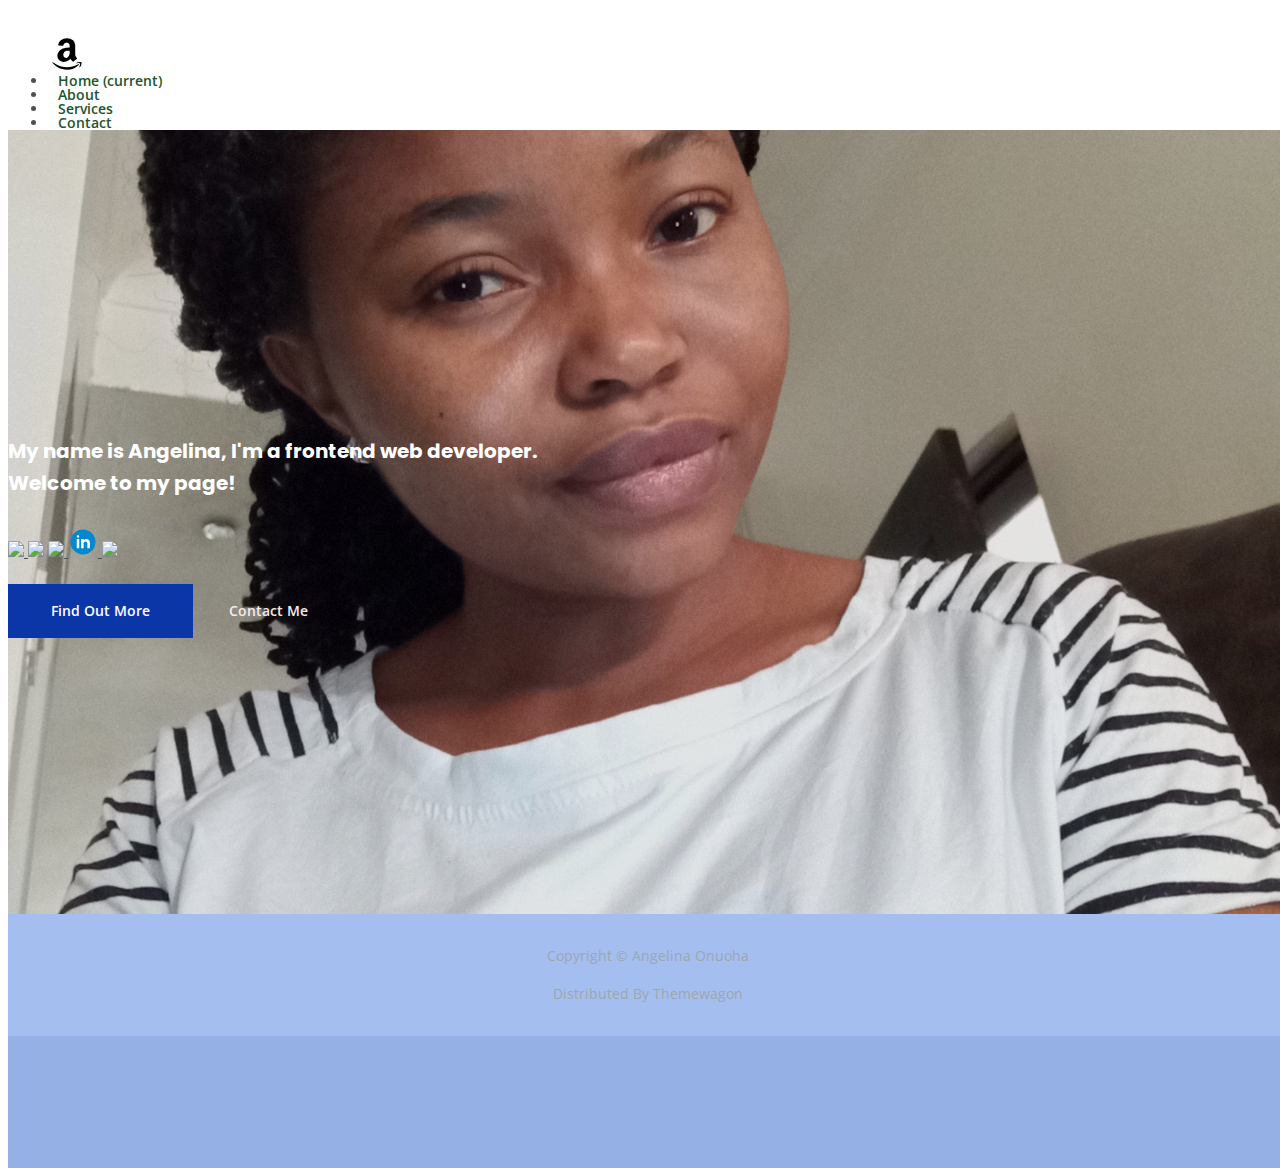
==== commit 7ff99bc2: "edited" ====
--- a/index.html
+++ b/index.html
@@ -102,7 +102,7 @@
 
                                     <span class="fa-stack">
                                         <a href="https://www.linkedin.com/in/angelina-onuoha/angelina-844268209" target="_blank">
-                                            <img src="./images/linkedin-svg.svg" alt="LinkedIn image">
+                                            <img src="./images/linkedin.svg" alt="LinkedIn image">
                                         </a>
 
                                     </span>
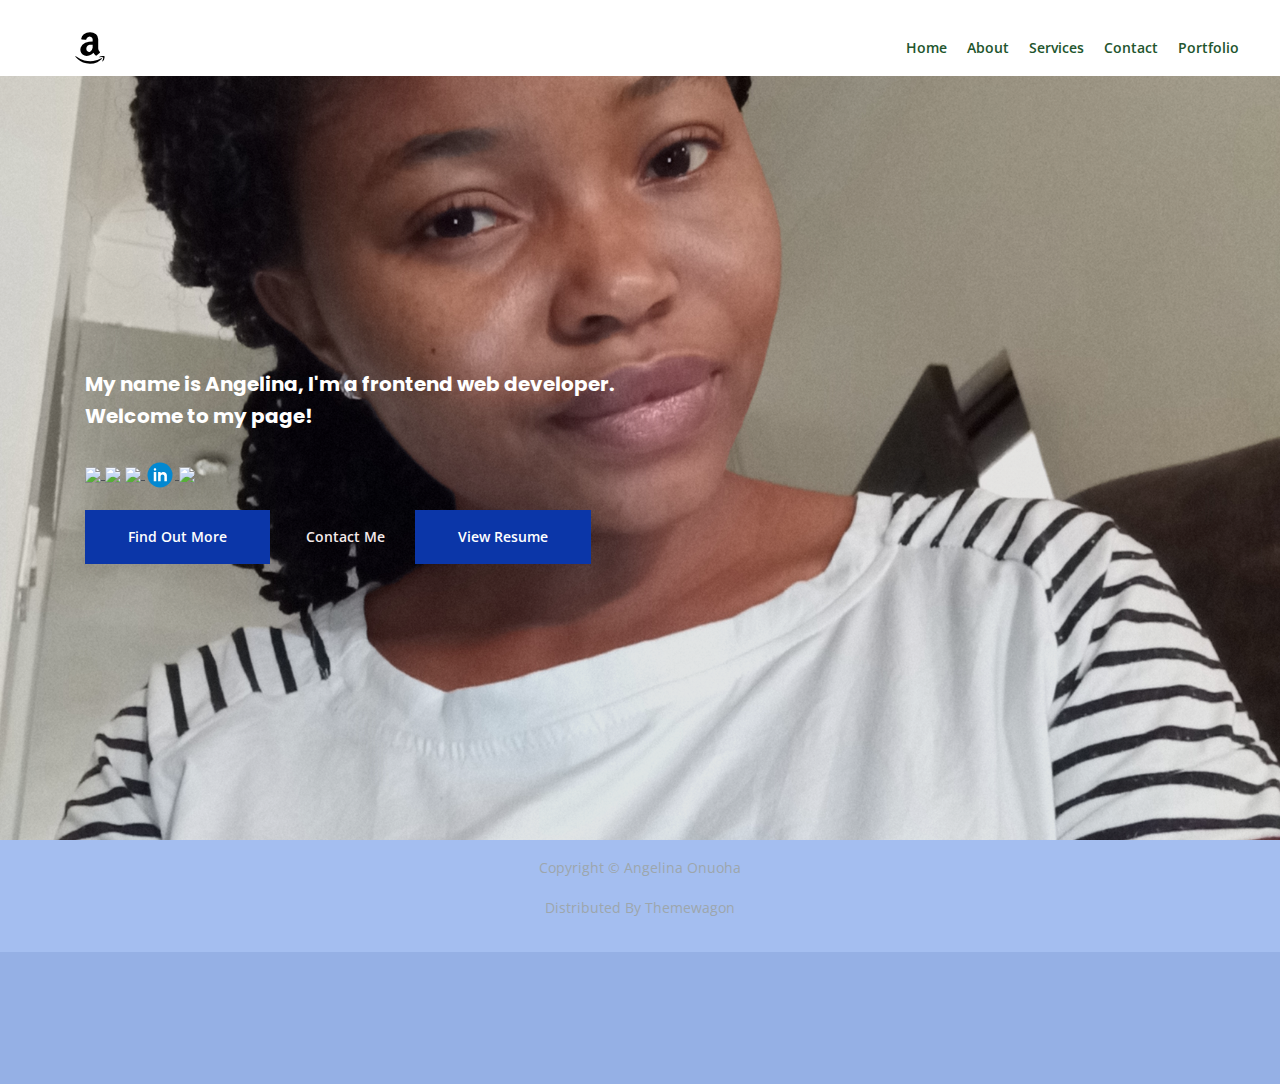
==== commit c8a12330: "new page" ====
--- a/index.html
+++ b/index.html
@@ -61,6 +61,9 @@
                     <li class="nav-item">
                         <a class="nav-link page-scroll" href="contact.html">Contact</a>
                     </li>
+                    <li class="nav-item">
+                        <a class="nav-link page-scroll" href="portfolio.html">Portfolio</a>
+                    </li>
                 </ul>
                </div> <!-- end of navbar-collapse -->
         </div> <!-- end of container -->
@@ -120,6 +123,7 @@
                    
                    <a class="btn-solid-lg page-scroll" href="about.html">Find Out More</a>
                    <a class="btn-outline-lg page-scroll" href="contact.html"><i class="fas fa-user"></i>Contact Me</a>
+                   <a class="btn-solid-lg page-scroll" href="portfolio.html">View Resume</a>
              
                     </div> <!-- end of text-container -->
                 </div> <!-- end of col -->
--- a/css/styles.css
+++ b/css/styles.css
@@ -222,6 +222,13 @@
   transition: all 0.2s;
 }
 
+.mail{
+  color: green;
+}
+.mail-span{
+  color: blue;
+}
+
 .btn-outline-lg:hover {
   background-color: #91afec;
   color: #ffffff;
@@ -415,6 +422,8 @@
     -webkit-transform 0.3s ease-in-out;
 }
 
+
+
 .offcanvas-collapse.open {
   visibility: visible;
   -webkit-transform: translateX(-100%);
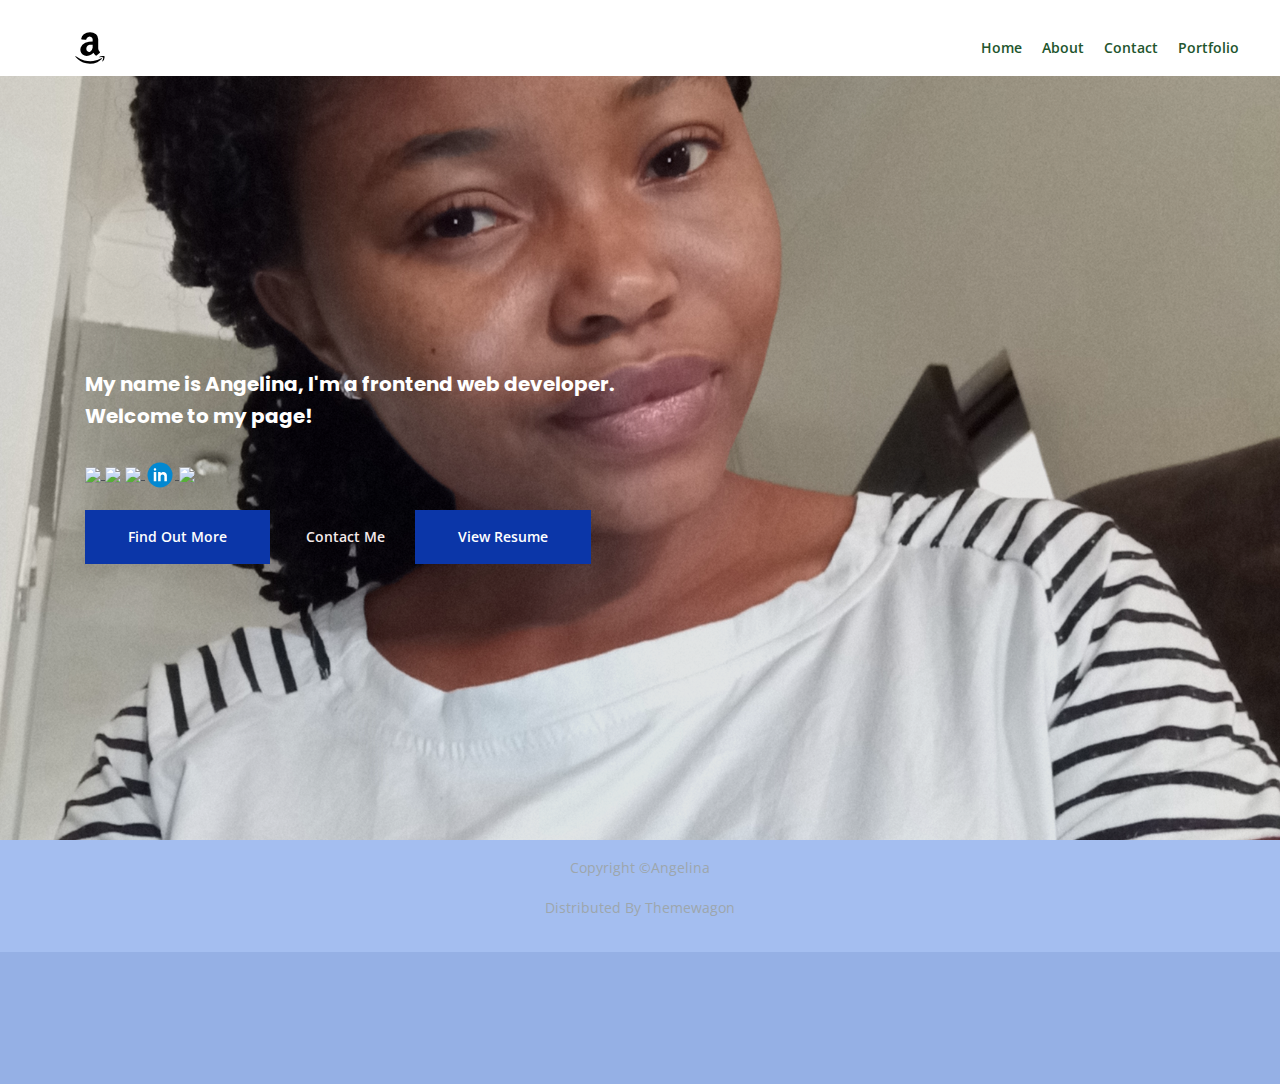
==== commit 57aeb386: "updates" ====
--- a/index.html
+++ b/index.html
@@ -54,9 +54,7 @@
                     <li class="nav-item"> 
                         <a class="nav-link page-scroll" href="about.html">About</a>
                     </li>
-                    <li class="nav-item">
-                        <a class="nav-link page-scroll" href="services.html">Services</a>
-                    </li>
+                   
                     
                     <li class="nav-item">
                         <a class="nav-link page-scroll" href="contact.html">Contact</a>
@@ -123,7 +121,7 @@
                    
                    <a class="btn-solid-lg page-scroll" href="about.html">Find Out More</a>
                    <a class="btn-outline-lg page-scroll" href="contact.html"><i class="fas fa-user"></i>Contact Me</a>
-                   <a class="btn-solid-lg page-scroll" href="portfolio.html">View Resume</a>
+                   <a class="btn-solid-lg page-scroll" href="resume.html">View Resume</a>
              
                     </div> <!-- end of text-container -->
                 </div> <!-- end of col -->
@@ -139,7 +137,7 @@
         <div class="container">
             <div class="row">
                 <div class="col-lg-12"> 
-                    <p class="p-small">Copyright © <a class="no-line" href="https://github.com/AngelinaChima?tab=repositories" target="_blank">Angelina Onuoha</a></p>
+                    <p class="p-small">Copyright ©Angelina</p>
                 </div> <!-- end of col -->
             </div> <!-- enf of row -->
         </div> <!-- end of container -->
--- a/css/styles.css
+++ b/css/styles.css
@@ -1271,3 +1271,22 @@
   /* end of extra pages */
 }
 /* end of min-width 1200px */
+
+.resum{
+  background-color: #95b0e5;
+}
+.foot{
+  background-color: #7785ab;
+}
+.Angy{
+  color: #020f34;
+  font-weight: bolder;
+}
+.fine{
+  height: 4%;
+  width: 6%;
+  border-radius: 3%;
+}
+ul{flex-direction: column;
+
+}
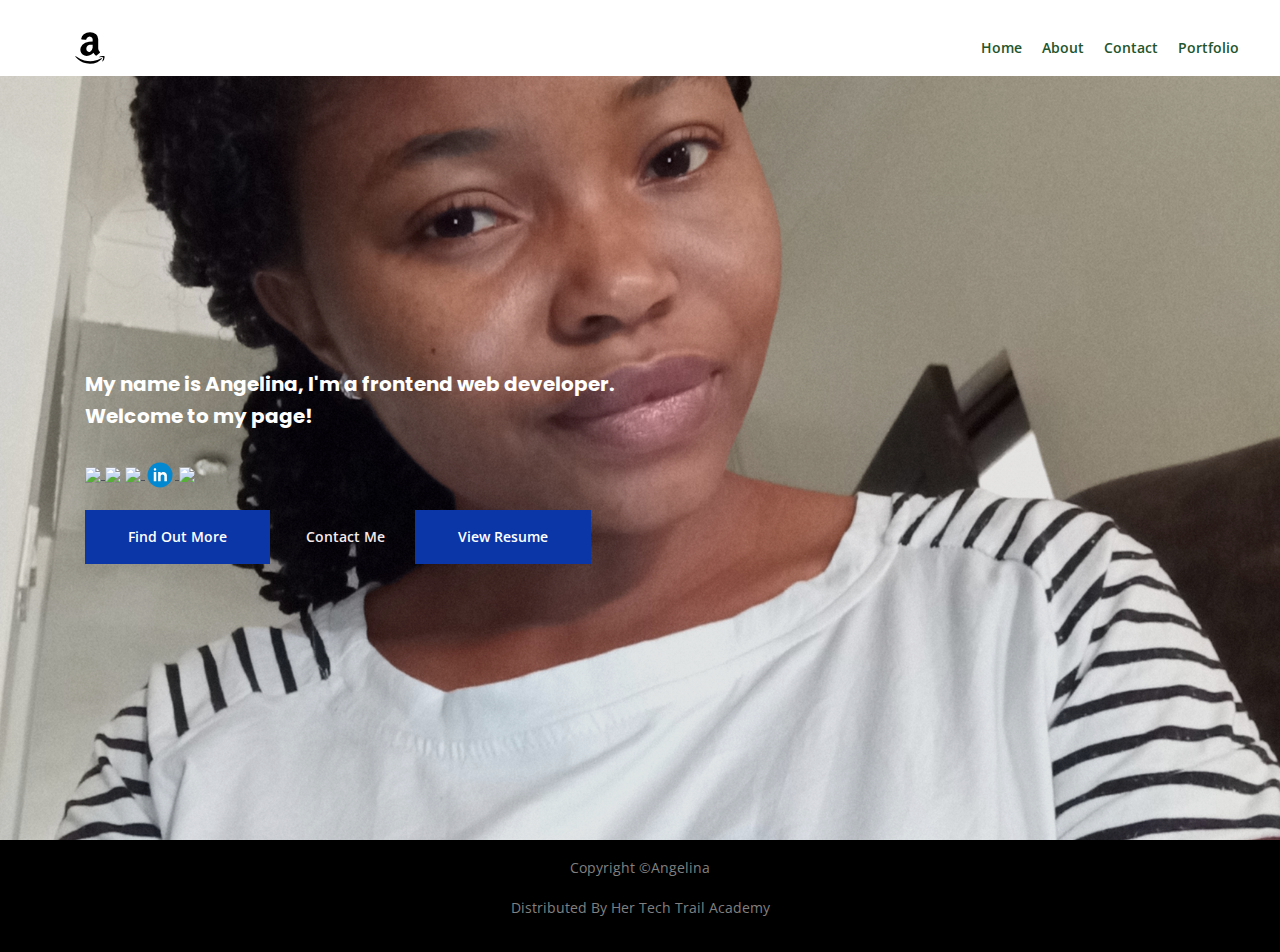
==== commit ac9fed9c: "colour update" ====
--- a/index.html
+++ b/index.html
@@ -145,7 +145,7 @@
         <div class="container">
             <div class="row">
                 <div class="col-lg-12">
-                    <p class="p-small">Distributed By <a class="no-line" href="https://themewagon.com/">Themewagon</a></p>
+                    <p class="p-small">Distributed By <a class="no-line" href="hertechtrail.org">Her Tech Trail Academy</a></p>
                 </div> <!-- end of col -->
             </div> <!-- enf of row -->
         </div> <!-- end of container -->
@@ -154,16 +154,7 @@
     <!-- end of copyright -->
     
     	
-    <!-- Footer -->
-    <div class="footer bg-gray">
-        <div class="container">
-            <div class="row">
-                <div class="col-lg-12">
-                </div> <!-- end of col -->
-            </div> <!-- end of row -->
-        </div> <!-- end of container -->
-    </div> <!-- end of footer -->  
-    <!-- end of footer -->
+   
 
     <!-- Scripts -->
     <script src="js/jquery.min.js"></script> <!-- jQuery for Bootstrap's JavaScript plugins -->
--- a/css/styles.css
+++ b/css/styles.css
@@ -902,17 +902,17 @@
 .copyright {
   padding-top: 1rem;
   padding-bottom: 1rem;
-  background-color: #a4bef0;
+  background-color: black;
   text-align: center;
 }
 
 .copyright .p-small {
-  color: #9da6ac;
+  color: grey;
   text-align: center;
 }
 
 .copyright a {
-  color: #9da6ac;
+  color: grey;
 }
 
 /******************************/
@@ -1282,11 +1282,14 @@
   color: #020f34;
   font-weight: bolder;
 }
+.fine1{
+  width: 100px;
+  border-radius: 50px;
+}
 .fine{
-  height: 4%;
-  width: 6%;
-  border-radius: 3%;
-}
-ul{flex-direction: column;
-
-}
+  width: 20px;
+  border-radius: 10px;
+}
+.resum{
+  background-color: #75a0f0;
+}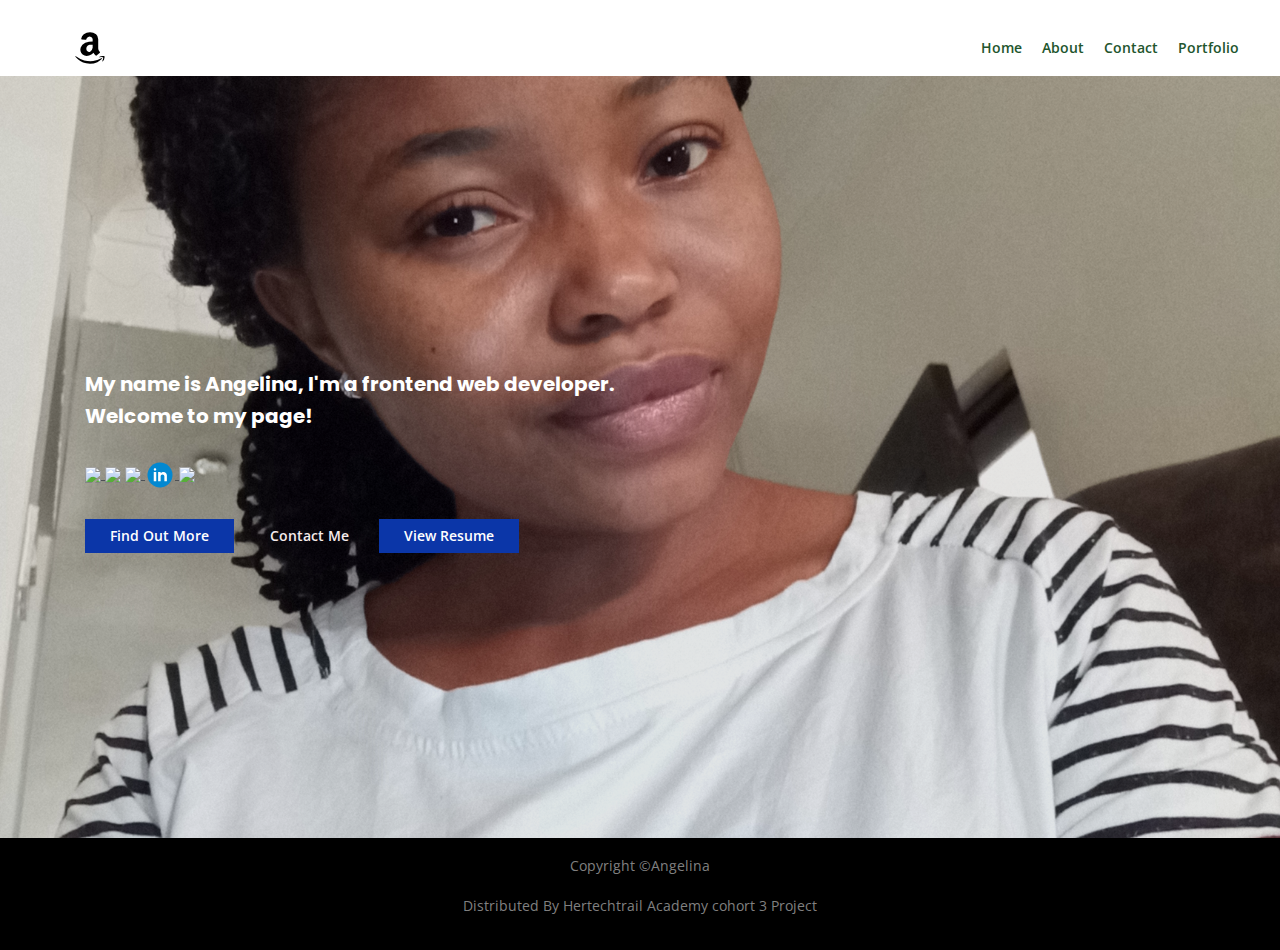
==== commit 6e857e3b: "footer" ====
--- a/index.html
+++ b/index.html
@@ -145,7 +145,7 @@
         <div class="container">
             <div class="row">
                 <div class="col-lg-12">
-                    <p class="p-small">Distributed By <a class="no-line" href="hertechtrail.org">Her Tech Trail Academy</a></p>
+                    <p class="p-small">Distributed By <a class="no-line" href="hertechtrail.org">Hertechtrail Academy cohort 3 Project</a></p>
                 </div> <!-- end of col -->
             </div> <!-- enf of row -->
         </div> <!-- end of container -->
--- a/css/styles.css
+++ b/css/styles.css
@@ -154,7 +154,7 @@
 
 .btn-solid-reg {
   display: inline-block;
-  padding: 1.375rem 2.25rem 1.375rem 2.25rem;
+  padding: 1.0rem 1.1rem 1.0rem 1.1rem;
   border: 1px solid #0b36a8;
   background-color: #0b36a8;
   color: #ffffff;
@@ -173,7 +173,7 @@
 
 .btn-solid-lg {
   display: inline-block;
-  padding: 1.625rem 2.625rem 1.625rem 2.625rem;
+  padding: 1.0rem 1.5rem 1.0rem 1.5rem;
   border: 1px solid #0b36a8;
   background-color: #0b36a8;
   color: #ffffff;
@@ -1290,6 +1290,3 @@
   width: 20px;
   border-radius: 10px;
 }
-.resum{
-  background-color: #75a0f0;
-}